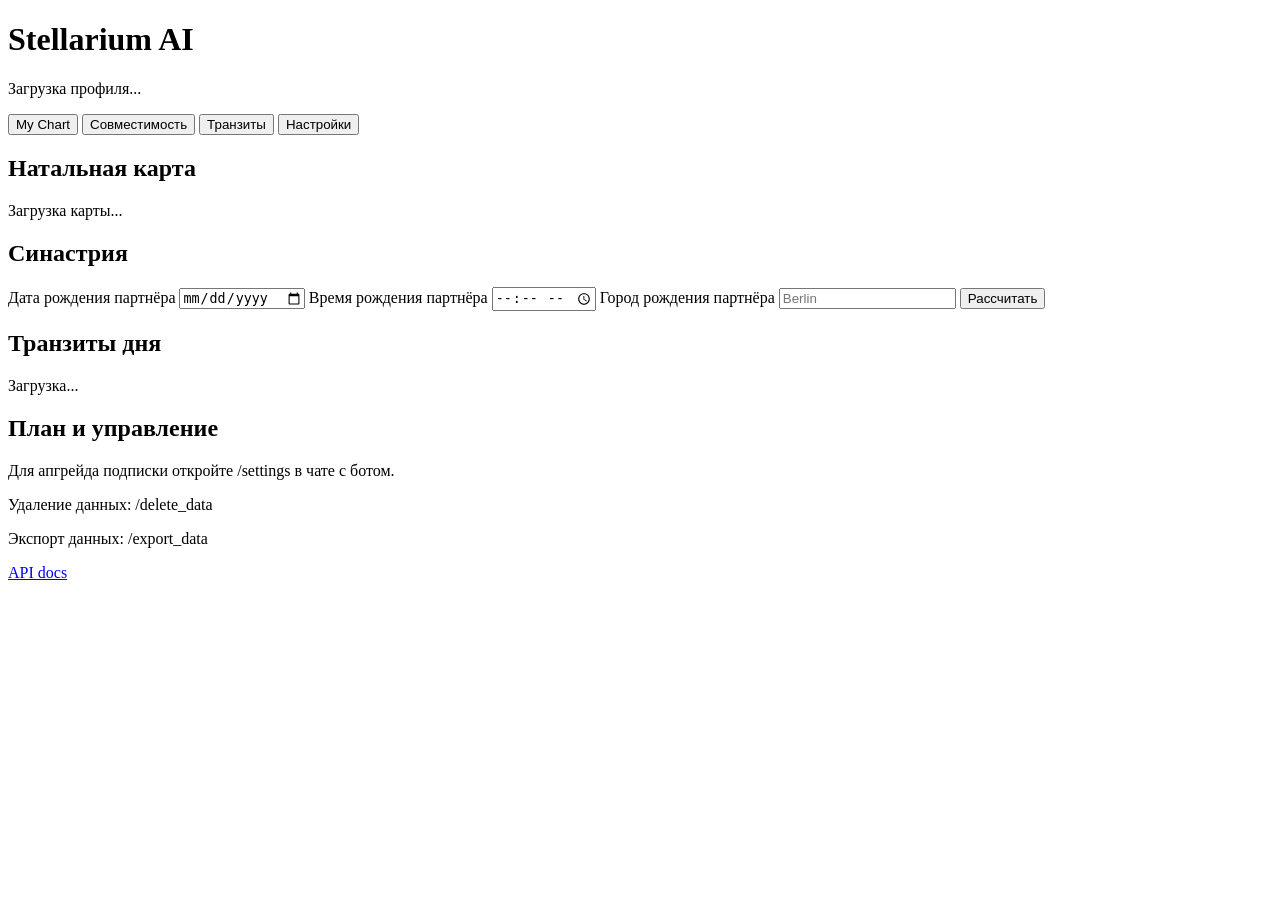
==== app/webapp/templates/app.html @ a2086d22 "feat: implement stellarium ai telegram bot and mini app mvp Co-authored-by: natesally2-a11y <natesal" ====
<!doctype html>
<html lang="ru">
  <head>
    <meta charset="UTF-8" />
    <meta name="viewport" content="width=device-width, initial-scale=1.0" />
    <title>Stellarium AI Mini App</title>
    <link rel="stylesheet" href="/app/static/styles.css" />
    <script src="https://telegram.org/js/telegram-web-app.js"></script>
  </head>
  <body>
    <main class="container">
      <header class="header">
        <h1>Stellarium AI</h1>
        <p id="profile">Загрузка профиля...</p>
      </header>

      <nav class="nav">
        <button data-tab="chart" class="active">My Chart</button>
        <button data-tab="compatibility">Совместимость</button>
        <button data-tab="transits">Транзиты</button>
        <button data-tab="settings">Настройки</button>
      </nav>

      <section id="tab-chart" class="tab active">
        <h2>Натальная карта</h2>
        <div id="chart-svg" class="chart">Загрузка карты...</div>
      </section>

      <section id="tab-compatibility" class="tab">
        <h2>Синастрия</h2>
        <form id="compatibility-form">
          <label>
            Дата рождения партнёра
            <input type="date" name="partner_birth_date" required />
          </label>
          <label>
            Время рождения партнёра
            <input type="time" name="partner_birth_time" required />
          </label>
          <label>
            Город рождения партнёра
            <input type="text" name="partner_place" placeholder="Berlin" required />
          </label>
          <button type="submit">Рассчитать</button>
        </form>
        <article id="compatibility-result"></article>
      </section>

      <section id="tab-transits" class="tab">
        <h2>Транзиты дня</h2>
        <article id="transits-result">Загрузка...</article>
      </section>

      <section id="tab-settings" class="tab">
        <h2>План и управление</h2>
        <p>Для апгрейда подписки откройте /settings в чате с ботом.</p>
        <p>Удаление данных: /delete_data</p>
        <p>Экспорт данных: /export_data</p>
        <a href="/docs" target="_blank" rel="noopener noreferrer">API docs</a>
      </section>
    </main>

    <script>
      window.STELLARIUM_USER_ID = "{{ user_id }}";
    </script>
    <script src="/app/static/app.js"></script>
  </body>
</html>
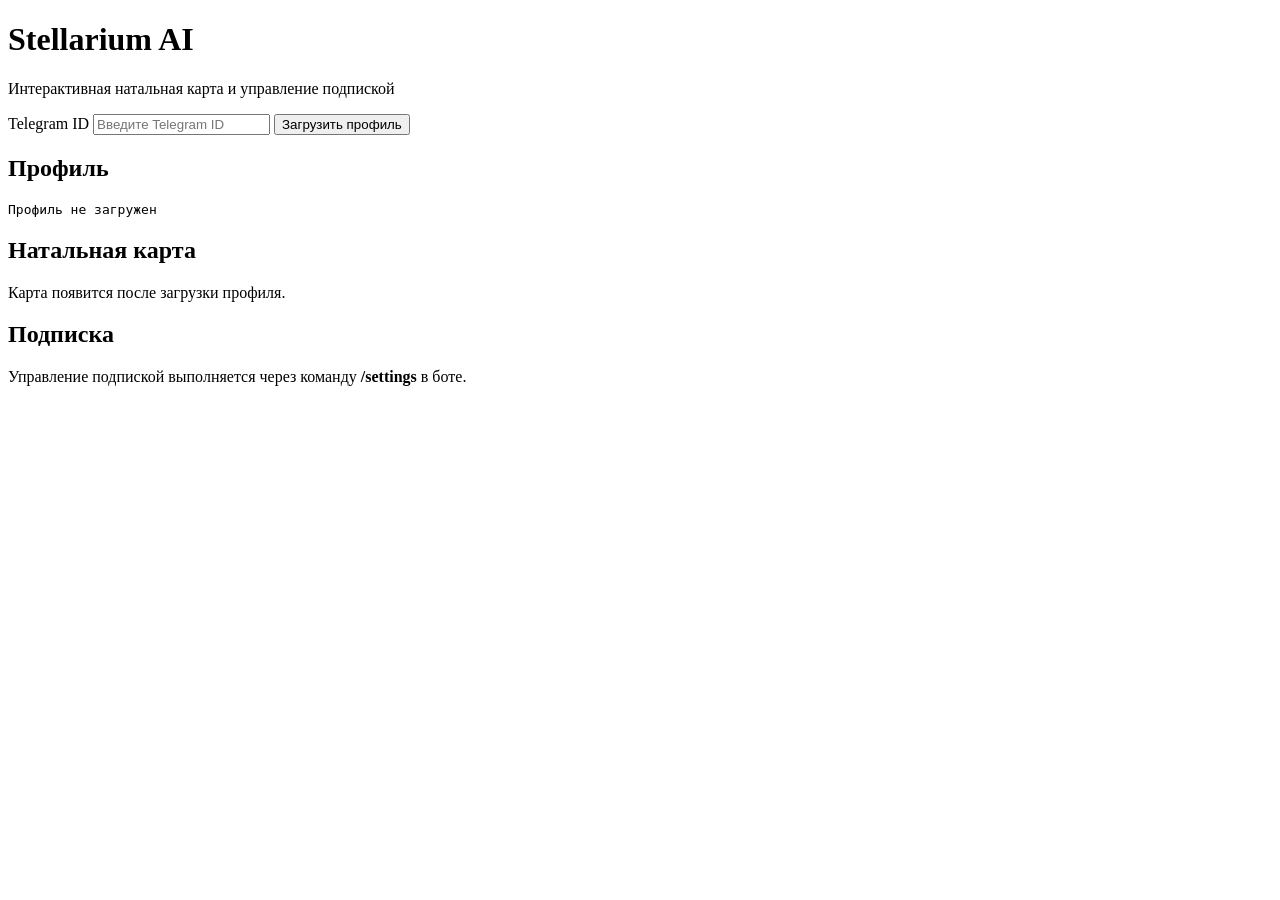
==== commit a41dc929: "Implement Stellarium AI bot and mini app MVP Co-authored-by: natesally2-a11y <natesally2-a11y@users." ====
--- a/app/webapp/templates/app.html
+++ b/app/webapp/templates/app.html
@@ -1,68 +1,67 @@
 <!doctype html>
 <html lang="ru">
   <head>
-    <meta charset="UTF-8" />
-    <meta name="viewport" content="width=device-width, initial-scale=1.0" />
+    <meta charset="utf-8" />
+    <meta name="viewport" content="width=device-width,initial-scale=1" />
     <title>Stellarium AI Mini App</title>
-    <link rel="stylesheet" href="/app/static/styles.css" />
+    <link rel="stylesheet" href="/static/app.css" />
     <script src="https://telegram.org/js/telegram-web-app.js"></script>
   </head>
   <body>
     <main class="container">
-      <header class="header">
-        <h1>Stellarium AI</h1>
-        <p id="profile">Загрузка профиля...</p>
-      </header>
+      <h1>Stellarium AI</h1>
+      <p class="subtitle">Интерактивная натальная карта и управление подпиской</p>
 
-      <nav class="nav">
-        <button data-tab="chart" class="active">My Chart</button>
-        <button data-tab="compatibility">Совместимость</button>
-        <button data-tab="transits">Транзиты</button>
-        <button data-tab="settings">Настройки</button>
-      </nav>
-
-      <section id="tab-chart" class="tab active">
-        <h2>Натальная карта</h2>
-        <div id="chart-svg" class="chart">Загрузка карты...</div>
+      <section class="card">
+        <label for="telegramId">Telegram ID</label>
+        <input id="telegramId" type="number" placeholder="Введите Telegram ID" />
+        <button id="loadProfile">Загрузить профиль</button>
       </section>
 
-      <section id="tab-compatibility" class="tab">
-        <h2>Синастрия</h2>
-        <form id="compatibility-form">
-          <label>
-            Дата рождения партнёра
-            <input type="date" name="partner_birth_date" required />
-          </label>
-          <label>
-            Время рождения партнёра
-            <input type="time" name="partner_birth_time" required />
-          </label>
-          <label>
-            Город рождения партнёра
-            <input type="text" name="partner_place" placeholder="Berlin" required />
-          </label>
-          <button type="submit">Рассчитать</button>
-        </form>
-        <article id="compatibility-result"></article>
+      <section class="card" id="profileCard">
+        <h2>Профиль</h2>
+        <pre id="profileJson">Профиль не загружен</pre>
       </section>
 
-      <section id="tab-transits" class="tab">
-        <h2>Транзиты дня</h2>
-        <article id="transits-result">Загрузка...</article>
+      <section class="card">
+        <h2>Натальная карта</h2>
+        <div id="chartContainer">Карта появится после загрузки профиля.</div>
       </section>
 
-      <section id="tab-settings" class="tab">
-        <h2>План и управление</h2>
-        <p>Для апгрейда подписки откройте /settings в чате с ботом.</p>
-        <p>Удаление данных: /delete_data</p>
-        <p>Экспорт данных: /export_data</p>
-        <a href="/docs" target="_blank" rel="noopener noreferrer">API docs</a>
+      <section class="card">
+        <h2>Подписка</h2>
+        <p>Управление подпиской выполняется через команду <strong>/settings</strong> в боте.</p>
       </section>
     </main>
 
     <script>
-      window.STELLARIUM_USER_ID = "{{ user_id }}";
+      const tg = window.Telegram?.WebApp;
+      tg?.expand();
+
+      async function loadProfile() {
+        const telegramId = document.getElementById("telegramId").value.trim();
+        if (!telegramId) return;
+
+        const profileEl = document.getElementById("profileJson");
+        const chartEl = document.getElementById("chartContainer");
+
+        try {
+          const userResp = await fetch(`/api/user/${telegramId}`);
+          if (!userResp.ok) throw new Error("Пользователь не найден");
+          const user = await userResp.json();
+          profileEl.textContent = JSON.stringify(user, null, 2);
+
+          const chartResp = await fetch(`/api/chart/${telegramId}`);
+          const chart = await chartResp.json();
+          chartEl.innerHTML = chart.svg;
+        } catch (e) {
+          profileEl.textContent = String(e);
+          chartEl.textContent = "Не удалось построить карту.";
+        }
+      }
+
+      document.getElementById("loadProfile").addEventListener("click", loadProfile);
     </script>
-    <script src="/app/static/app.js"></script>
   </body>
 </html>
+
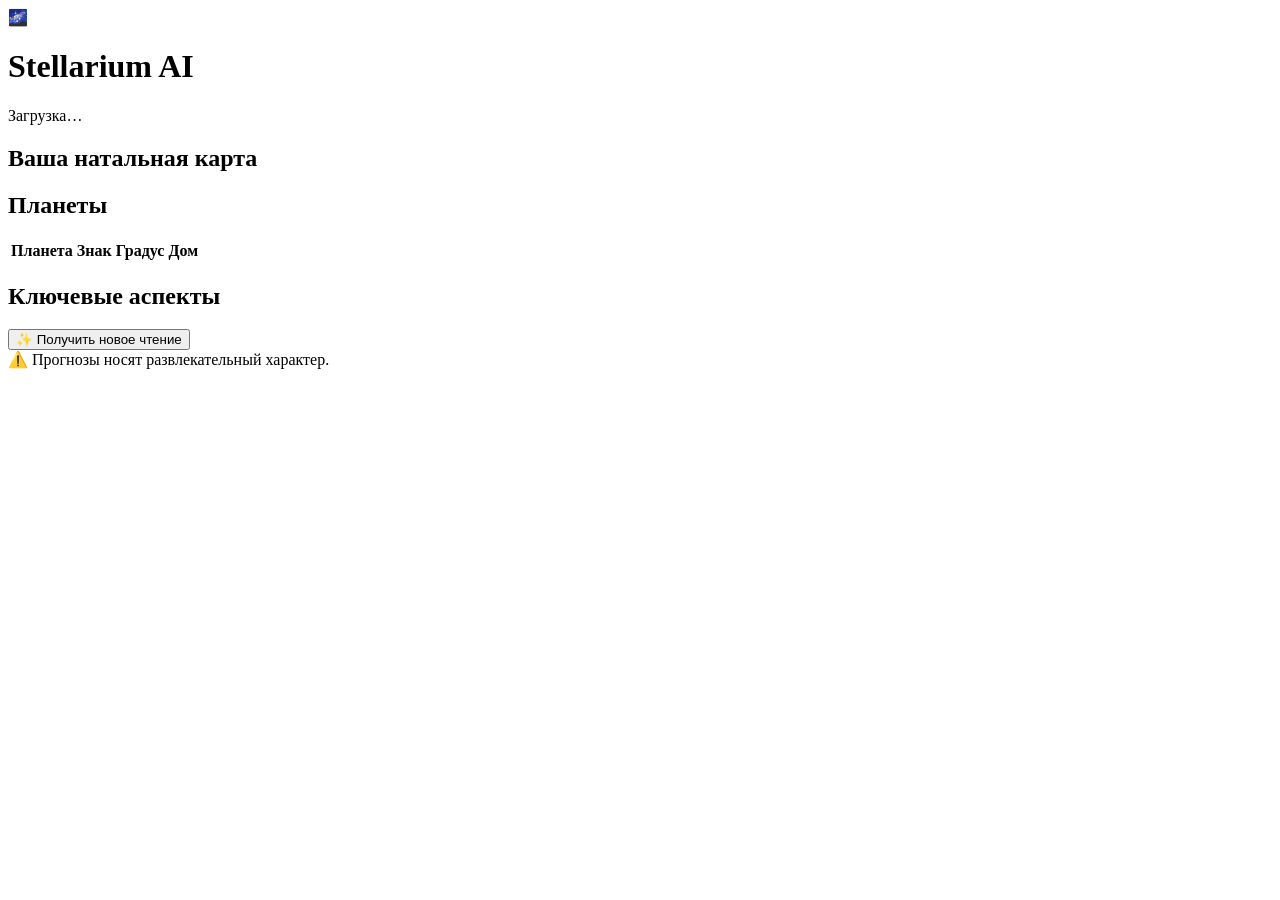
==== commit c86a9057: "feat: Stellarium AI MVP — bot, mini app, payments, GDPR Implements a complete MVP for an AI-astrolog" ====
--- a/app/webapp/templates/app.html
+++ b/app/webapp/templates/app.html
@@ -1,67 +1,55 @@
-<!doctype html>
+<!DOCTYPE html>
 <html lang="ru">
-  <head>
-    <meta charset="utf-8" />
-    <meta name="viewport" content="width=device-width,initial-scale=1" />
-    <title>Stellarium AI Mini App</title>
-    <link rel="stylesheet" href="/static/app.css" />
-    <script src="https://telegram.org/js/telegram-web-app.js"></script>
-  </head>
-  <body>
-    <main class="container">
-      <h1>Stellarium AI</h1>
-      <p class="subtitle">Интерактивная натальная карта и управление подпиской</p>
+<head>
+  <meta charset="UTF-8" />
+  <meta name="viewport" content="width=device-width, initial-scale=1.0, viewport-fit=cover" />
+  <title>Stellarium AI</title>
+  <script src="https://telegram.org/js/telegram-web-app.js"></script>
+  <link rel="stylesheet" href="/static/css/app.css" />
+</head>
+<body>
+  <main>
+    <header class="header">
+      <div class="brand">
+        <span class="logo">🌌</span>
+        <h1>Stellarium AI</h1>
+      </div>
+      <div id="status" class="status-pill">Загрузка…</div>
+    </header>
 
-      <section class="card">
-        <label for="telegramId">Telegram ID</label>
-        <input id="telegramId" type="number" placeholder="Введите Telegram ID" />
-        <button id="loadProfile">Загрузить профиль</button>
-      </section>
+    <section class="card chart-card">
+      <h2>Ваша натальная карта</h2>
+      <div id="chartContainer" class="chart-container">
+        <div class="spinner"></div>
+      </div>
+      <div id="summary" class="summary"></div>
+    </section>
 
-      <section class="card" id="profileCard">
-        <h2>Профиль</h2>
-        <pre id="profileJson">Профиль не загружен</pre>
-      </section>
+    <section class="card planets-card">
+      <h2>Планеты</h2>
+      <table id="planetsTable" class="planets-table">
+        <thead>
+          <tr><th>Планета</th><th>Знак</th><th>Градус</th><th>Дом</th></tr>
+        </thead>
+        <tbody></tbody>
+      </table>
+    </section>
 
-      <section class="card">
-        <h2>Натальная карта</h2>
-        <div id="chartContainer">Карта появится после загрузки профиля.</div>
-      </section>
+    <section class="card aspects-card">
+      <h2>Ключевые аспекты</h2>
+      <ul id="aspectsList" class="aspects-list"></ul>
+    </section>
 
-      <section class="card">
-        <h2>Подписка</h2>
-        <p>Управление подпиской выполняется через команду <strong>/settings</strong> в боте.</p>
-      </section>
-    </main>
+    <section class="card cta-card">
+      <button id="readingBtn" class="primary-btn">✨ Получить новое чтение</button>
+      <button id="upgradeBtn" class="secondary-btn" hidden>⭐ Открыть Stellarium Pro</button>
+    </section>
 
-    <script>
-      const tg = window.Telegram?.WebApp;
-      tg?.expand();
+    <footer class="footer">
+      ⚠️ Прогнозы носят развлекательный характер.
+    </footer>
+  </main>
 
-      async function loadProfile() {
-        const telegramId = document.getElementById("telegramId").value.trim();
-        if (!telegramId) return;
-
-        const profileEl = document.getElementById("profileJson");
-        const chartEl = document.getElementById("chartContainer");
-
-        try {
-          const userResp = await fetch(`/api/user/${telegramId}`);
-          if (!userResp.ok) throw new Error("Пользователь не найден");
-          const user = await userResp.json();
-          profileEl.textContent = JSON.stringify(user, null, 2);
-
-          const chartResp = await fetch(`/api/chart/${telegramId}`);
-          const chart = await chartResp.json();
-          chartEl.innerHTML = chart.svg;
-        } catch (e) {
-          profileEl.textContent = String(e);
-          chartEl.textContent = "Не удалось построить карту.";
-        }
-      }
-
-      document.getElementById("loadProfile").addEventListener("click", loadProfile);
-    </script>
-  </body>
+  <script src="/static/js/app.js"></script>
+</body>
 </html>
-
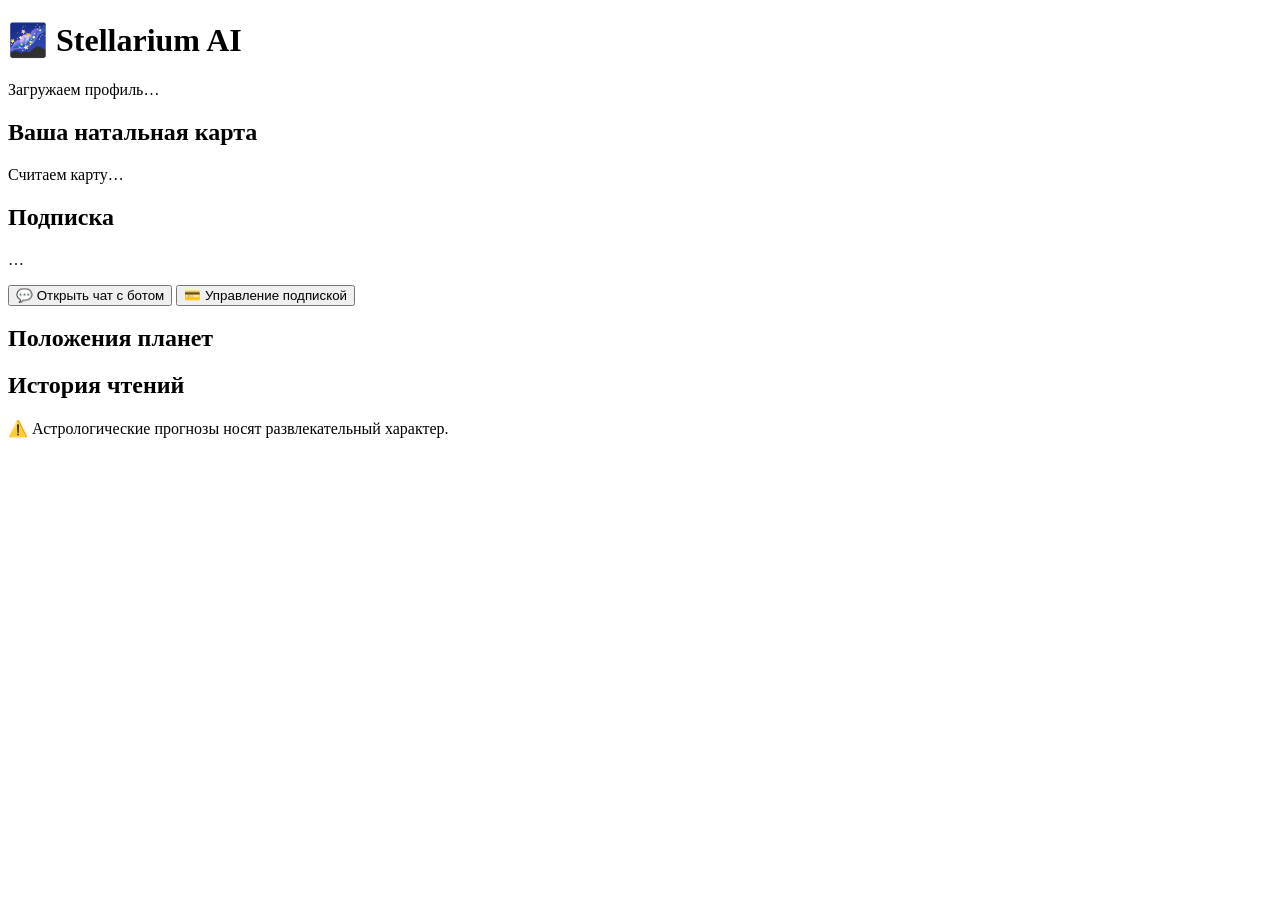
==== commit 65a76143: "feat(webapp): FastAPI Mini App, REST API with initData HMAC validation, ASGI entrypoint Co-authored-" ====
--- a/app/webapp/templates/app.html
+++ b/app/webapp/templates/app.html
@@ -1,55 +1,49 @@
 <!DOCTYPE html>
 <html lang="ru">
 <head>
-  <meta charset="UTF-8" />
-  <meta name="viewport" content="width=device-width, initial-scale=1.0, viewport-fit=cover" />
-  <title>Stellarium AI</title>
-  <script src="https://telegram.org/js/telegram-web-app.js"></script>
-  <link rel="stylesheet" href="/static/css/app.css" />
+    <meta charset="UTF-8">
+    <meta name="viewport" content="width=device-width, initial-scale=1.0, viewport-fit=cover">
+    <title>Stellarium AI</title>
+    <script src="https://telegram.org/js/telegram-web-app.js"></script>
+    <link rel="stylesheet" href="/static/app.css">
 </head>
 <body>
-  <main>
-    <header class="header">
-      <div class="brand">
-        <span class="logo">🌌</span>
-        <h1>Stellarium AI</h1>
-      </div>
-      <div id="status" class="status-pill">Загрузка…</div>
-    </header>
+    <div class="cosmos-bg"></div>
+    <main class="container">
+        <header class="hero">
+            <h1>🌌 Stellarium AI</h1>
+            <p id="greeting" class="muted">Загружаем профиль…</p>
+        </header>
 
-    <section class="card chart-card">
-      <h2>Ваша натальная карта</h2>
-      <div id="chartContainer" class="chart-container">
-        <div class="spinner"></div>
-      </div>
-      <div id="summary" class="summary"></div>
-    </section>
+        <section class="card">
+            <h2>Ваша натальная карта</h2>
+            <div id="chart-wrapper" class="chart-wrapper">
+                <div class="loader">Считаем карту…</div>
+            </div>
+        </section>
 
-    <section class="card planets-card">
-      <h2>Планеты</h2>
-      <table id="planetsTable" class="planets-table">
-        <thead>
-          <tr><th>Планета</th><th>Знак</th><th>Градус</th><th>Дом</th></tr>
-        </thead>
-        <tbody></tbody>
-      </table>
-    </section>
+        <section class="card">
+            <h2>Подписка</h2>
+            <p id="plan-status" class="muted">…</p>
+            <button class="btn primary" id="open-chat">💬 Открыть чат с ботом</button>
+            <button class="btn ghost" id="open-subscription">💳 Управление подпиской</button>
+        </section>
 
-    <section class="card aspects-card">
-      <h2>Ключевые аспекты</h2>
-      <ul id="aspectsList" class="aspects-list"></ul>
-    </section>
+        <section class="card">
+            <h2>Положения планет</h2>
+            <div id="positions" class="planet-grid"></div>
+        </section>
 
-    <section class="card cta-card">
-      <button id="readingBtn" class="primary-btn">✨ Получить новое чтение</button>
-      <button id="upgradeBtn" class="secondary-btn" hidden>⭐ Открыть Stellarium Pro</button>
-    </section>
+        <section class="card">
+            <h2>История чтений</h2>
+            <ul id="readings" class="readings-list"></ul>
+        </section>
 
-    <footer class="footer">
-      ⚠️ Прогнозы носят развлекательный характер.
-    </footer>
-  </main>
+        <footer class="footer">
+            <p class="muted small">⚠️ Астрологические прогнозы носят развлекательный характер.</p>
+        </footer>
+    </main>
 
-  <script src="/static/js/app.js"></script>
+    <script src="/static/app.js"></script>
 </body>
 </html>
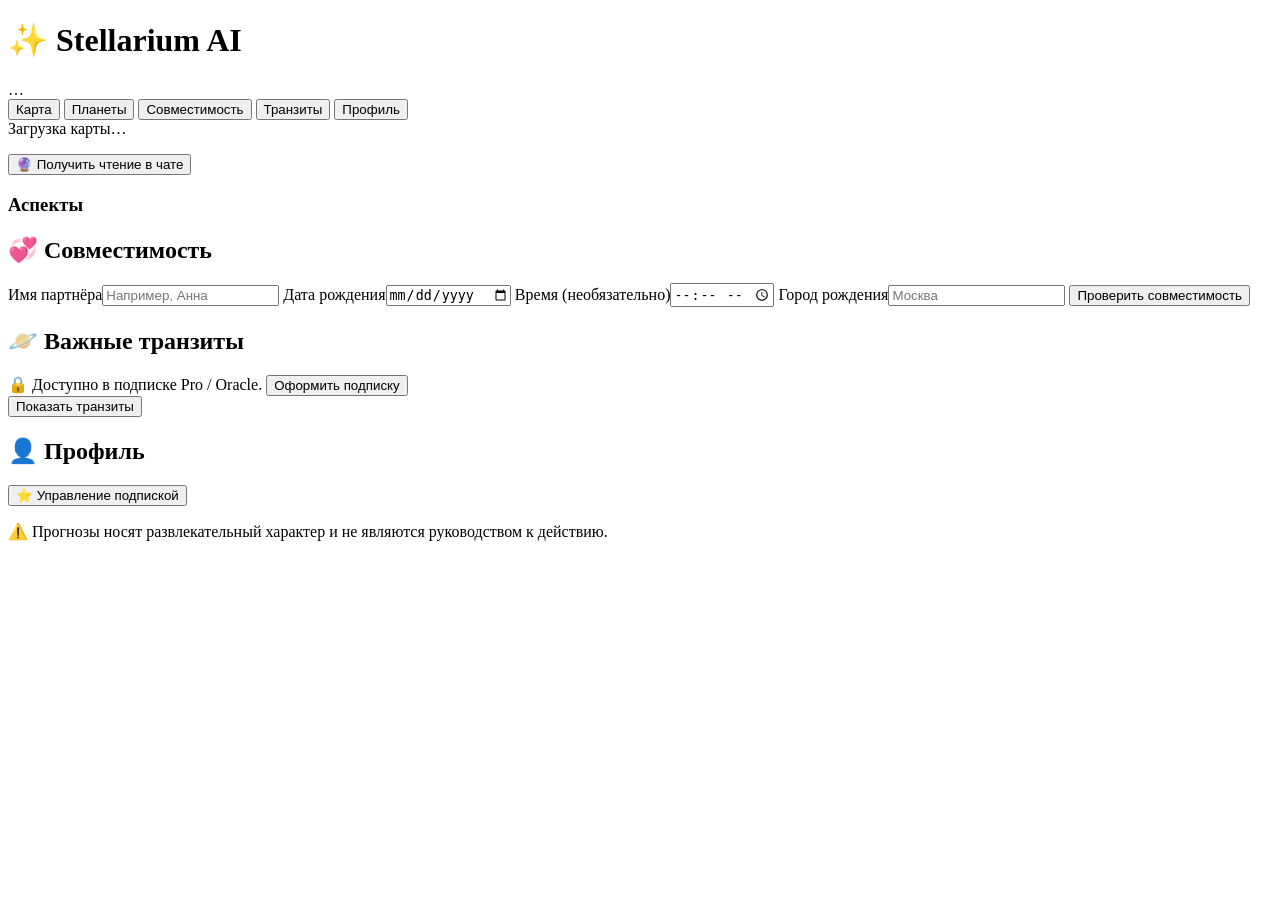
==== commit 96a2c89a: "feat: Stellarium AI — Telegram AI-astrologer bot + Mini App MVP - aiogram 3.x bot: onboarding (calen" ====
--- a/app/webapp/templates/app.html
+++ b/app/webapp/templates/app.html
@@ -1,49 +1,70 @@
 <!DOCTYPE html>
 <html lang="ru">
 <head>
-    <meta charset="UTF-8">
-    <meta name="viewport" content="width=device-width, initial-scale=1.0, viewport-fit=cover">
-    <title>Stellarium AI</title>
-    <script src="https://telegram.org/js/telegram-web-app.js"></script>
-    <link rel="stylesheet" href="/static/app.css">
+  <meta charset="UTF-8" />
+  <meta name="viewport" content="width=device-width, initial-scale=1.0, maximum-scale=1.0, user-scalable=no" />
+  <title>Stellarium AI</title>
+  <script src="https://telegram.org/js/telegram-web-app.js"></script>
+  <link rel="stylesheet" href="/static/app.css" />
 </head>
 <body>
-    <div class="cosmos-bg"></div>
-    <main class="container">
-        <header class="hero">
-            <h1>🌌 Stellarium AI</h1>
-            <p id="greeting" class="muted">Загружаем профиль…</p>
-        </header>
+  <header class="app-header">
+    <h1>✨ Stellarium AI</h1>
+    <div id="subscription" class="sub-badge">…</div>
+  </header>
 
-        <section class="card">
-            <h2>Ваша натальная карта</h2>
-            <div id="chart-wrapper" class="chart-wrapper">
-                <div class="loader">Считаем карту…</div>
-            </div>
-        </section>
+  <nav class="tabs">
+    <button class="tab active" data-tab="chart">Карта</button>
+    <button class="tab" data-tab="planets">Планеты</button>
+    <button class="tab" data-tab="compat">Совместимость</button>
+    <button class="tab" data-tab="transits">Транзиты</button>
+    <button class="tab" data-tab="settings">Профиль</button>
+  </nav>
 
-        <section class="card">
-            <h2>Подписка</h2>
-            <p id="plan-status" class="muted">…</p>
-            <button class="btn primary" id="open-chat">💬 Открыть чат с ботом</button>
-            <button class="btn ghost" id="open-subscription">💳 Управление подпиской</button>
-        </section>
+  <main>
+    <section id="tab-chart" class="tab-panel active">
+      <div id="chart-wrap" class="chart-wrap">
+        <div class="loader">Загрузка карты…</div>
+      </div>
+      <p id="chart-meta" class="meta"></p>
+      <button id="get-reading" class="primary-btn">🔮 Получить чтение в чате</button>
+    </section>
 
-        <section class="card">
-            <h2>Положения планет</h2>
-            <div id="positions" class="planet-grid"></div>
-        </section>
+    <section id="tab-planets" class="tab-panel">
+      <ul id="planet-list" class="planet-list"></ul>
+      <h3>Аспекты</h3>
+      <ul id="aspect-list" class="aspect-list"></ul>
+    </section>
 
-        <section class="card">
-            <h2>История чтений</h2>
-            <ul id="readings" class="readings-list"></ul>
-        </section>
+    <section id="tab-compat" class="tab-panel">
+      <h2>💞 Совместимость</h2>
+      <label>Имя партнёра<input id="c-name" type="text" placeholder="Например, Анна" /></label>
+      <label>Дата рождения<input id="c-date" type="date" /></label>
+      <label>Время (необязательно)<input id="c-time" type="time" /></label>
+      <label>Город рождения<input id="c-city" type="text" placeholder="Москва" /></label>
+      <button id="c-submit" class="primary-btn">Проверить совместимость</button>
+      <div id="c-result" class="result"></div>
+    </section>
 
-        <footer class="footer">
-            <p class="muted small">⚠️ Астрологические прогнозы носят развлекательный характер.</p>
-        </footer>
-    </main>
+    <section id="tab-transits" class="tab-panel">
+      <h2>🪐 Важные транзиты</h2>
+      <div id="transits-locked" class="locked hidden">
+        🔒 Доступно в подписке Pro / Oracle.
+        <button id="upgrade-from-transits" class="primary-btn">Оформить подписку</button>
+      </div>
+      <button id="load-transits" class="primary-btn">Показать транзиты</button>
+      <div id="transits-result" class="result"></div>
+    </section>
 
-    <script src="/static/app.js"></script>
+    <section id="tab-settings" class="tab-panel">
+      <h2>👤 Профиль</h2>
+      <div id="profile" class="profile"></div>
+      <button id="upgrade" class="primary-btn">⭐ Управление подпиской</button>
+      <p class="disclaimer">⚠️ Прогнозы носят развлекательный характер и не являются
+        руководством к действию.</p>
+    </section>
+  </main>
+
+  <script src="/static/app.js"></script>
 </body>
 </html>
